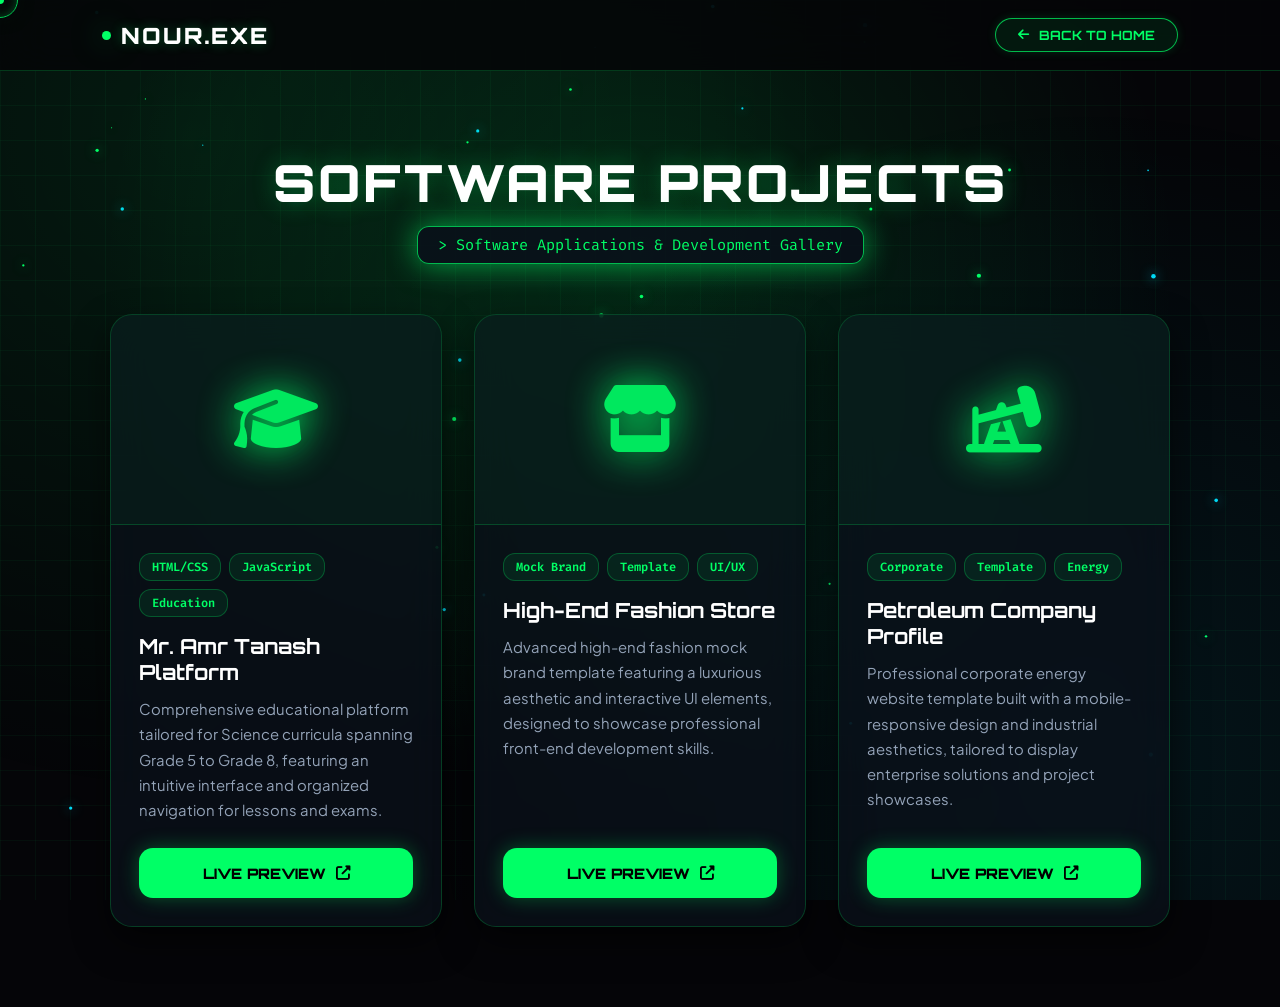
==== projects.html @ eef1bc8d "Add files via upload" ====
<!DOCTYPE html>
<html lang="en" dir="ltr" id="main-html">
<head>
    <meta charset="UTF-8">
    <meta name="viewport" content="width=device-width, initial-scale=1.0">
    <title>NOUR AMR | My Projects</title>
    <link rel="stylesheet" href="https://cdnjs.cloudflare.com/ajax/libs/font-awesome/6.4.0/css/all.min.css">
    
    <link rel="preconnect" href="https://fonts.googleapis.com">
    <link rel="preconnect" href="https://fonts.gstatic.com" crossorigin>
    <link href="https://fonts.googleapis.com/css2?family=Orbitron:wght@500;700;900&family=Plus+Jakarta+Sans:wght@400;600;800&family=Fira+Code:wght@400;600&display=swap" rel="stylesheet">
    
    <style>
        :root { 
            --primary: #00ff66;
            --accent: #00d9f5;
            --bg: #050508; 
            --card-bg: rgba(10, 16, 26, 0.75);
            --card-hover: rgba(16, 28, 45, 0.9);
            --border: rgba(0, 255, 102, 0.2);
            --border-glow: rgba(0, 255, 102, 0.7);
            --text: #f1f5f9; 
            --text-dim: #94a3b8;
            
            --glow-primary: 0 0 30px rgba(0, 255, 102, 0.6);
            --glow-accent: 0 0 25px rgba(0, 217, 245, 0.35);

            --font-main: 'Plus Jakarta Sans', sans-serif;
            --font-cyber: 'Orbitron', sans-serif;
            --font-code: 'Fira Code', monospace;
        }

        * { margin: 0; padding: 0; box-sizing: border-box; }
        html { scroll-behavior: smooth; }

        body { 
            background-color: var(--bg); 
            background-image: 
                radial-gradient(circle at 50% 30%, rgba(0, 255, 102, 0.12) 0%, transparent 60%),
                linear-gradient(rgba(0, 255, 102, 0.04) 1px, transparent 1px),
                linear-gradient(90deg, rgba(0, 255, 102, 0.04) 1px, transparent 1px);
            background-size: 100% 100%, 35px 35px, 35px 35px;
            background-attachment: fixed;
            color: var(--text); 
            font-family: var(--font-main); 
            overflow-x: hidden;
            position: relative;
            min-height: 100vh;
            cursor: default;
        }

        /* Custom Glowing Cursor */
        #cursor-dot {
            width: 8px; height: 8px; background: var(--primary);
            position: fixed; top: 0; left: 0; border-radius: 50%;
            pointer-events: none; z-index: 99999; transform: translate(-50%, -50%);
            box-shadow: var(--glow-primary); transition: transform 0.1s ease;
        }
        #cursor-outline {
            width: 36px; height: 36px; border: 1.5px solid var(--primary);
            position: fixed; top: 0; left: 0; border-radius: 50%;
            pointer-events: none; z-index: 99998; transform: translate(-50%, -50%);
            transition: width 0.2s, height 0.2s, top 0.15s ease-out, left 0.15s ease-out;
            opacity: 0.8;
            box-shadow: inset 0 0 10px rgba(0, 255, 102, 0.3);
        }

        #canvas-bg { position: fixed; top: 0; left: 0; width: 100vw; height: 100vh; z-index: -2; pointer-events: none; }

        .ambient-glow {
            position: fixed; inset: 0;
            background: 
                radial-gradient(circle at 15% 15%, rgba(0, 255, 102, 0.09) 0%, transparent 50%),
                radial-gradient(circle at 85% 85%, rgba(0, 217, 245, 0.08) 0%, transparent 50%);
            z-index: -1; pointer-events: none;
        }

        nav {
            display: flex; justify-content: space-between; align-items: center;
            padding: 18px 8%; position: fixed; top: 0; width: 100%; z-index: 100;
            backdrop-filter: blur(25px); border-bottom: 1px solid var(--border);
            background: rgba(5, 5, 8, 0.85);
        }

        .brand { 
            font-family: var(--font-cyber); font-weight: 900; font-size: 1.4rem; 
            color: #fff; letter-spacing: 2px; text-decoration: none; display: flex; align-items: center; gap: 10px;
            text-shadow: 0 0 12px rgba(0, 255, 102, 0.3);
        }

        .brand-dot { 
            width: 9px; height: 9px; background: var(--primary); 
            border-radius: 50%; box-shadow: var(--glow-primary); 
            animation: pulse 2s infinite; 
        }

        @keyframes pulse { 0%, 100% { opacity: 1; } 50% { opacity: 0.3; } }

        .back-btn {
            display: inline-flex; align-items: center; gap: 10px;
            padding: 8px 22px; border: 1px solid var(--border-glow);
            background: rgba(0, 255, 102, 0.08); color: var(--primary);
            font-weight: 700; font-family: var(--font-cyber);
            border-radius: 20px; text-decoration: none; font-size: 0.8rem;
            transition: all 0.3s ease; box-shadow: 0 0 10px rgba(0, 255, 102, 0.15);
        }
        .back-btn:hover { background: var(--primary); color: #000; box-shadow: var(--glow-primary); transform: translateY(-2px); }

        .container { max-width: 1100px; margin: 0 auto; padding: 150px 20px 80px; }

        .page-title {
            text-align: center; margin-bottom: 50px;
        }
        .page-title h1 {
            font-family: var(--font-cyber); font-size: clamp(2rem, 5vw, 3.2rem);
            color: #fff; font-weight: 900; letter-spacing: 3px;
            text-shadow: 0 0 25px rgba(0, 255, 102, 0.3);
        }
        .page-title p {
            color: var(--primary); font-family: var(--font-code); margin-top: 12px; font-size: 0.95rem;
            background: rgba(10, 16, 26, 0.85); display: inline-block; padding: 8px 20px;
            border-radius: 12px; border: 1px solid var(--border-glow); box-shadow: var(--glow-primary);
        }

        .projects-grid {
            display: grid; grid-template-columns: repeat(auto-fit, minmax(320px, 1fr)); gap: 32px;
        }

        .project-card {
            background: var(--card-bg); border: 1px solid var(--border);
            border-radius: 22px; overflow: hidden; backdrop-filter: blur(20px);
            transition: all 0.4s cubic-bezier(0.165, 0.84, 0.44, 1); position: relative; display: flex; flex-direction: column;
            box-shadow: 0 15px 35px rgba(0,0,0,0.6);
        }
        .project-card:hover {
            border-color: var(--border-glow); transform: translateY(-8px);
            box-shadow: var(--glow-primary); background: var(--card-hover);
        }

        .project-banner {
            width: 100%; height: 210px; background: rgba(0, 255, 102, 0.04);
            border-bottom: 1px solid var(--border); position: relative;
            display: flex; align-items: center; justify-content: center; overflow: hidden;
        }
        .project-banner i {
            font-size: 4.2rem; color: var(--primary); opacity: 0.9;
            filter: drop-shadow(0 0 20px var(--primary));
            transition: 0.4s ease;
        }
        .project-card:hover .project-banner i { transform: scale(1.15) rotate(-5deg); filter: drop-shadow(0 0 30px var(--primary)); }

        .project-body { padding: 28px; flex: 1; display: flex; flex-direction: column; }
        
        .project-tags { display: flex; gap: 8px; flex-wrap: wrap; margin-bottom: 16px; }
        .tag {
            padding: 5px 12px; background: rgba(0, 255, 102, 0.08);
            border: 1px solid rgba(0, 255, 102, 0.25); border-radius: 12px;
            font-family: var(--font-code); font-size: 0.75rem; color: var(--primary); font-weight: 600;
        }

        .project-title { font-family: var(--font-cyber); font-size: 1.3rem; color: #fff; margin-bottom: 12px; font-weight: 700; }
        .project-desc { color: var(--text-dim); font-size: 0.93rem; line-height: 1.7; margin-bottom: 25px; flex: 1; }

        .project-link {
            display: inline-flex; align-items: center; justify-content: center; gap: 10px;
            width: 100%; padding: 16px; background: var(--primary);
            color: #000; border-radius: 14px; text-decoration: none; font-weight: 900;
            font-family: var(--font-cyber); font-size: 0.9rem; transition: all 0.3s ease;
            box-shadow: 0 0 20px rgba(0, 255, 102, 0.3); text-transform: uppercase;
        }
        .project-link:hover {
            box-shadow: 0 0 35px var(--primary); transform: translateY(-2px); background: #2effb3;
        }

        @media (max-width: 768px) {
            #cursor-dot, #cursor-outline { display: none; }
        }
    </style>
</head>
<body>

    <div id="cursor-dot"></div>
    <div id="cursor-outline"></div>

    <canvas id="canvas-bg"></canvas>
    <div class="ambient-glow"></div>

    <nav>
        <a href="index.html" class="brand">
            <div class="brand-dot"></div>
            NOUR.EXE
        </a>
        <a href="index.html" class="back-btn"><i class="fas fa-arrow-left"></i> BACK TO HOME</a>
    </nav>

    <div class="container">
        <div class="page-title">
            <h1>SOFTWARE PROJECTS</h1>
            <p>&gt; Software Applications & Development Gallery</p>
        </div>

        <div class="projects-grid">
            
            <!-- 🚀 Project Card: Mr. Amr Tanash Web Platform -->
            <div class="project-card">
                <div class="project-banner">
                    <i class="fas fa-graduation-cap"></i>
                </div>
                <div class="project-body">
                    <div class="project-tags">
                        <span class="tag">HTML/CSS</span>
                        <span class="tag">JavaScript</span>
                        <span class="tag">Education</span>
                    </div>
                    <h3 class="project-title">Mr. Amr Tanash Platform</h3>
                    <p class="project-desc">Comprehensive educational platform tailored for Science curricula spanning Grade 5 to Grade 8, featuring an intuitive interface and organized navigation for lessons and exams.</p>
                    <a href="https://krkr1356.github.io/MR.AMR-TANASH/" target="_blank" class="project-link">
                        LIVE PREVIEW <i class="fas fa-external-link-alt"></i>
                    </a>
                </div>
            </div>

            <!-- ⚡ Mock Brand / Template Card: Modern High-End Fashion -->
            <div class="project-card">
                <div class="project-banner">
                    <i class="fas fa-store"></i>
                </div>
                <div class="project-body">
                    <div class="project-tags">
                        <span class="tag">Mock Brand</span>
                        <span class="tag">Template</span>
                        <span class="tag">UI/UX</span>
                    </div>
                    <h3 class="project-title">High-End Fashion Store</h3>
                    <p class="project-desc">Advanced high-end fashion mock brand template featuring a luxurious aesthetic and interactive UI elements, designed to showcase professional front-end development skills.</p>
                    <a href="https://nour-www.github.io/modern-high-end-fashion-template/" target="_blank" class="project-link">
                        LIVE PREVIEW <i class="fas fa-external-link-alt"></i>
                    </a>
                </div>
            </div>

            <!-- 🛢️ Mock Brand / Template Card: Petroleum Company -->
            <div class="project-card">
                <div class="project-banner">
                    <i class="fas fa-oil-well"></i>
                </div>
                <div class="project-body">
                    <div class="project-tags">
                        <span class="tag">Corporate</span>
                        <span class="tag">Template</span>
                        <span class="tag">Energy</span>
                    </div>
                    <h3 class="project-title">Petroleum Company Profile</h3>
                    <p class="project-desc">Professional corporate energy website template built with a mobile-responsive design and industrial aesthetics, tailored to display enterprise solutions and project showcases.</p>
                    <a href="https://nour-www.github.io/petro-tamplate/" target="_blank" class="project-link">
                        LIVE PREVIEW <i class="fas fa-external-link-alt"></i>
                    </a>
                </div>
            </div>

        </div>
    </div>

    <script>
        // Custom Glow Cursor Logic
        const cursorDot = document.getElementById('cursor-dot');
        const cursorOutline = document.getElementById('cursor-outline');

        window.addEventListener('mousemove', (e) => {
            const posX = e.clientX;
            const posY = e.clientY;
            cursorDot.style.left = `${posX}px`;
            cursorDot.style.top = `${posY}px`;
            cursorOutline.style.left = `${posX}px`;
            cursorOutline.style.top = `${posY}px`;
        });

        // Canvas Particle Background
        const canvas = document.getElementById('canvas-bg');
        const ctx = canvas.getContext('2d');
        function resize() { canvas.width = window.innerWidth; canvas.height = window.innerHeight; }
        window.addEventListener('resize', resize); resize();

        let particles = Array.from({length: 50}, () => ({
            x: Math.random() * canvas.width, y: Math.random() * canvas.height,
            size: Math.random() * 1.8 + 0.5, speedX: Math.random() * 0.5 - 0.25, speedY: Math.random() * 0.5 - 0.25,
            color: Math.random() > 0.5 ? '#00ff66' : '#00d9f5'
        }));

        function animate() {
            ctx.clearRect(0,0,canvas.width,canvas.height);
            particles.forEach(p => {
                p.x += p.speedX; p.y += p.speedY;
                if(p.x > canvas.width) p.x = 0; if(p.x < 0) p.x = canvas.width;
                if(p.y > canvas.height) p.y = 0; if(p.y < 0) p.y = canvas.height;
                ctx.fillStyle = p.color; ctx.shadowBlur = 12; ctx.shadowColor = p.color;
                ctx.beginPath(); ctx.arc(p.x, p.y, p.size, 0, Math.PI*2); ctx.fill();
            });
            requestAnimationFrame(animate);
        }
        animate();
    </script>
    <script>
    // 1. منع استخدام الكليك يمين
    document.addEventListener('contextmenu', function (e) {
        e.preventDefault();
    });

    // 2. منع اختصارات لوحة المفاتيح الشهيرة للـ Inspect
    document.addEventListener('keydown', function (e) {
        if (
            e.key === 'F12' ||
            (e.ctrlKey && e.shiftKey && (e.key === 'I' || e.key === 'i' || e.key === 'J' || e.key === 'j' || e.key === 'C' || e.key === 'c')) ||
            (e.ctrlKey && (e.key === 'U' || e.key === 'u' || e.key === 'S' || e.key === 's'))
        ) {
            e.preventDefault();
            return false;
        }
    });
    </script>
</body>
</html>
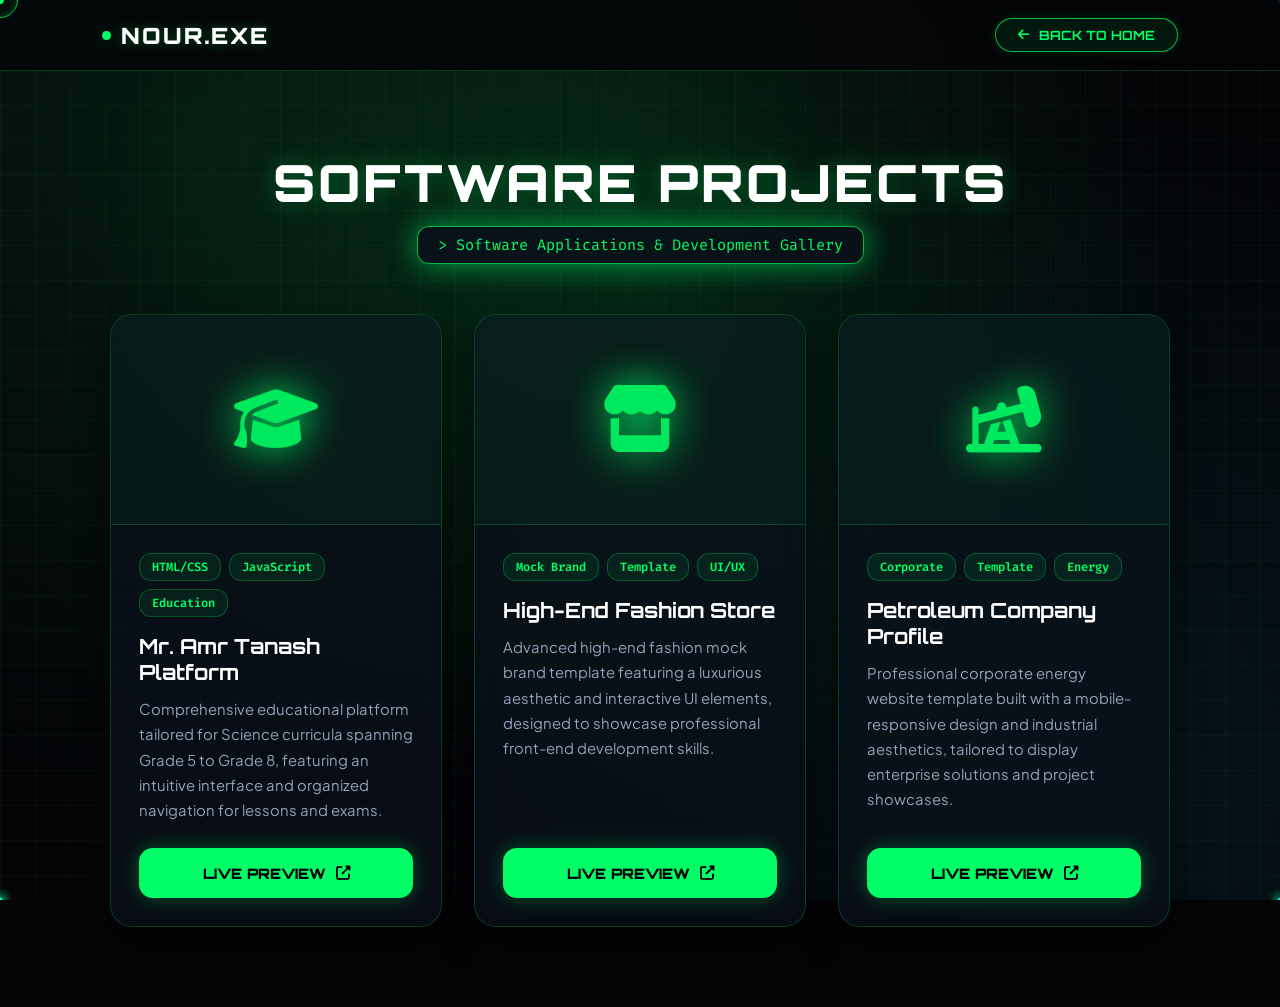
==== commit 9a5aefdb: "Add files via upload" ====
--- a/projects.html
+++ b/projects.html
@@ -214,7 +214,7 @@
                     </div>
                     <h3 class="project-title">Mr. Amr Tanash Platform</h3>
                     <p class="project-desc">Comprehensive educational platform tailored for Science curricula spanning Grade 5 to Grade 8, featuring an intuitive interface and organized navigation for lessons and exams.</p>
-                    <a href="https://krkr1356.github.io/MR.AMR-TANASH/" target="_blank" class="project-link">
+                    <a href="https://nour-www.github.io/MR.AMR-TANASH/" target="_blank" class="project-link">
                         LIVE PREVIEW <i class="fas fa-external-link-alt"></i>
                     </a>
                 </div>
